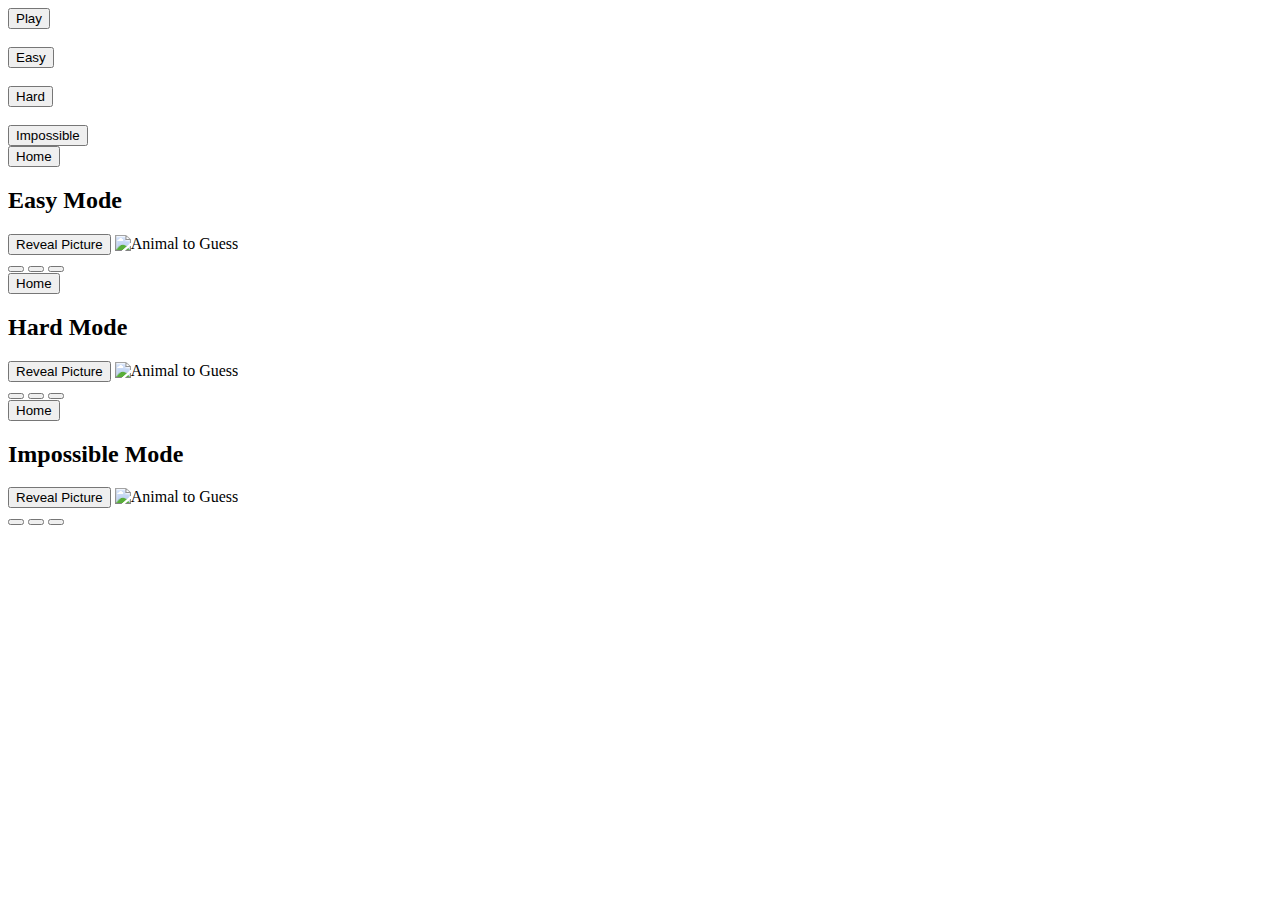
==== Animal Guessing Game.html @ 9f01ee43 "Add files via upload" ====
<!DOCTYPE html>
<html lang="en">
<head>
  <meta charset="UTF-8">
  <meta name="viewport" content="width=device-width, initial-scale=1.0">
  <title>Game Modes</title>
  <style link = "Final.css"></style>
</head>
<body>

  <div id="Homepage" class="mode">
    <button id="Play" onclick="play()">Play</button><br><br>
    <button id="specdiff" value="easy" onclick="selectMode('easyMode')">Easy</button><br><br>
    <button id="specdiff2" value="hard" onclick="selectMode('hardMode')">Hard</button><br><br>
    <button id="specdiff3" value="impossible" onclick="selectMode('impoMode')">Impossible</button>
  </div>

  <div id="easyMode" class="mode">
    <button id="Home" onclick="home()">Home</button><br>
    <h2>Easy Mode</h2>
    <button id="revealer" onclick="revealE()">Reveal Picture</button>
    <img id="randompic" src="" alt="Animal to Guess">
    <div id="choices">
      <button id="choice1" onclick="checkAnswer(1)"></button>
      <button id="choice2" onclick="checkAnswer(2)"></button>
      <button id="choice3" onclick="checkAnswer(3)"></button>
    </div>
  </div>

  <div id="hardMode" class="mode">
    <button id="Home" onclick="home()">Home</button><br>
    <div class="align">
      <h2>Hard Mode</h2>
      <button id="revealer2" onclick="revealH()">Reveal Picture</button>
      <img id="randompic2" src="" alt="Animal to Guess">
      <div id="choices">
        <button id="choice1" onclick="checkAnswer(1)"></button>
        <button id="choice2" onclick="checkAnswer(2)"></button>
        <button id="choice3" onclick="checkAnswer(3)"></button>
      </div>
    </div>
  </div>

  <div id="impoMode" class="mode">
    <button id="Home" onclick="home()">Home</button><br>
    <h2>Impossible Mode</h2>
    <button id="revealer3" onclick="revealI()">Reveal Picture</button>
    <img id="randompic3" src="" alt="Animal to Guess">
    <div id="choices">
      <button id="choice1" onclick="checkAnswer(1)"></button>
      <button id="choice2" onclick="checkAnswer(2)"></button>
      <button id="choice3" onclick="checkAnswer(3)"></button>
    </div>
  </div>

  <script src = "Final.js"></script>
</body>
</html>
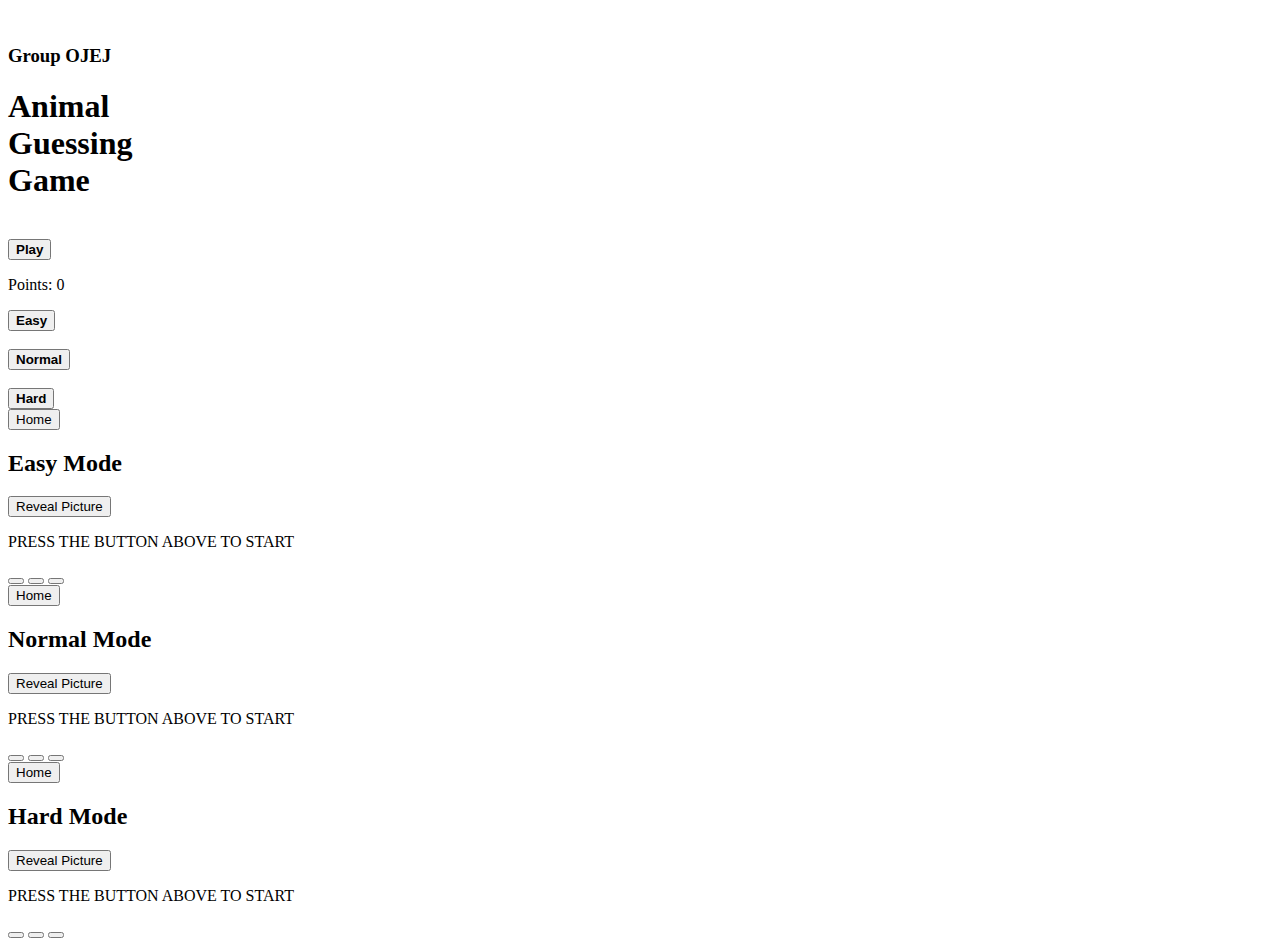
==== commit fc2f7157: "Update Animal Guessing Game.html" ====
--- a/Animal Guessing Game.html
+++ b/Animal Guessing Game.html
@@ -4,55 +4,369 @@
   <meta charset="UTF-8">
   <meta name="viewport" content="width=device-width, initial-scale=1.0">
   <title>Game Modes</title>
-  <style link = "Final.css"></style>
+  <link rel="stylesheet" href="temp1.css">
 </head>
 <body>
 
-  <div id="Homepage" class="mode">
-    <button id="Play" onclick="play()">Play</button><br><br>
-    <button id="specdiff" value="easy" onclick="selectMode('easyMode')">Easy</button><br><br>
-    <button id="specdiff2" value="hard" onclick="selectMode('hardMode')">Hard</button><br><br>
-    <button id="specdiff3" value="impossible" onclick="selectMode('impoMode')">Impossible</button>
+  <div class="frontpage-container">
+
+    <div class="logo-container">
+      <img class="group-logo" src="https://scontent.fmnl8-2.fna.fbcdn.net/v/t1.15752-9/399790816_1215787206476125_1094829681876521911_n.png?_nc_cat=103&ccb=1-7&_nc_sid=8cd0a2&_nc_eui2=AeFGOAvQQUpdVOsw8HFu95ko073gOVYLfvXTveA5Vgt-9aTFH7P6GI7PqtJ_Ksfx6r_mxko-9XAt8pmYq92oPLMP&_nc_ohc=1NZVK1UYUucAX8rRqNW&_nc_ht=scontent.fmnl8-2.fna&cb_e2o_trans=q&oh=03_AdR0W9djX_ZYdbgv9CgsISSHL10BSAhk7TBniF8DnIp6_A&oe=658F6E55" alt="">
+      <h3>Group OJEJ</h3>
+    </div>
+
+      <div class="title-container">  
+          <div class="title">
+              <h1>Animal<br>Guessing<br>Game</h1>
+          </div>  
+
+          <div class="logo">
+              <img class="logo-1" src="https://static.vecteezy.com/system/resources/previews/013/373/902/original/african-animals-silhouettes-set-giraffe-elephant-leopard-deer-rhinoceros-ostrich-zebra-lion-illustration-free-vector.jpg" alt="">
+          </div>
+      </div>
+      <p id="afternagguess" style="display: none;">bruh</p>
+
+      <div id="Homepage" class="mode">
+        <button class="play" id="Play" onclick="play()"> <b>Play</b></button>
+        <p id="points">Points: 0</p>
+        <div class="modes-container">
+          <button class="button" id="specdiff" value="easy" onclick="selectMode('eMode')"><b>Easy</b></button><br><br>
+          <button class="button" id="specdiff2" value="hard" onclick="selectMode('nMode')"><b>Normal</b></button><br><br>
+          <button class="button" id="specdiff3" value="impossible" onclick="selectMode('hMode')"><b>Hard</b></button>
+        </div>
+    </div>
+
   </div>
-
-  <div id="easyMode" class="mode">
-    <button id="Home" onclick="home()">Home</button><br>
-    <h2>Easy Mode</h2>
-    <button id="revealer" onclick="revealE()">Reveal Picture</button>
-    <img id="randompic" src="" alt="Animal to Guess">
-    <div id="choices">
-      <button id="choice1" onclick="checkAnswer(1)"></button>
-      <button id="choice2" onclick="checkAnswer(2)"></button>
-      <button id="choice3" onclick="checkAnswer(3)"></button>
-    </div>
-  </div>
-
-  <div id="hardMode" class="mode">
-    <button id="Home" onclick="home()">Home</button><br>
-    <div class="align">
-      <h2>Hard Mode</h2>
-      <button id="revealer2" onclick="revealH()">Reveal Picture</button>
-      <img id="randompic2" src="" alt="Animal to Guess">
+  <div class="game-container">
+    <div id="eMode" class="mode">
+      <button id="Home" onclick="home()">Home</button><br>
+      <h2>Easy Mode</h2>
+      <button id="revealer" onclick="revealE()">Reveal Picture</button>
+      <p id="par">PRESS THE BUTTON ABOVE TO START</p>
+      <img id="randompic" src=""  style="display: none;">
       <div id="choices">
         <button id="choice1" onclick="checkAnswer(1)"></button>
         <button id="choice2" onclick="checkAnswer(2)"></button>
         <button id="choice3" onclick="checkAnswer(3)"></button>
       </div>
     </div>
+
+    <div id="nMode" class="mode">
+      <button id="Home" onclick="home()">Home</button><br>
+        <h2>Normal Mode</h2>
+        <button id="revealer2" onclick="revealN()" >Reveal Picture</button>
+        <p id="par">PRESS THE BUTTON ABOVE TO START</p>
+        <img id="randompic2" src="" style="display: none;">
+        <div id="choices">
+          <button id="choice1" onclick="checkAnswer(1)"></button>
+          <button id="choice2" onclick="checkAnswer(2)"></button>
+          <button id="choice3" onclick="checkAnswer(3)"></button>
+        </div> 
+    </div>
+
+    <div id="hMode" class="mode">
+      <button id="Home" onclick="home()">Home</button><br>
+          <h2>Hard Mode</h2>
+          <button id="revealer3" onclick="revealH()">Reveal Picture</button>
+          <p id="par">PRESS THE BUTTON ABOVE TO START</p>
+          <img id="randompic3" src="" style="display: none;">
+          <div id="choices">
+            <button id="choice1" onclick="checkAnswer(1)"></button>
+            <button id="choice2" onclick="checkAnswer(2)"></button>
+            <button id="choice3" onclick="checkAnswer(3)"></button>
+          </div>
+    </div>
   </div>
-
-  <div id="impoMode" class="mode">
-    <button id="Home" onclick="home()">Home</button><br>
-    <h2>Impossible Mode</h2>
-    <button id="revealer3" onclick="revealI()">Reveal Picture</button>
-    <img id="randompic3" src="" alt="Animal to Guess">
-    <div id="choices">
-      <button id="choice1" onclick="checkAnswer(1)"></button>
-      <button id="choice2" onclick="checkAnswer(2)"></button>
-      <button id="choice3" onclick="checkAnswer(3)"></button>
-    </div>
-  </div>
-
-  <script src = "Final.js"></script>
+  <script>
+    var selectedMode = "";
+    var body = document.body.innerHTML;
+    var styles = document.head.innerHTML;
+    var count = 0;
+
+    function selectMode(mode) {
+
+      document.getElementById("specdiff").style.backgroundColor = "";
+      document.getElementById("specdiff2").style.backgroundColor = "";
+      document.getElementById("specdiff3").style.backgroundColor = "";
+
+      selectedMode = mode;
+
+      if (selectedMode === "eMode") {
+        document.getElementById("specdiff");
+      } else if (selectedMode === "nMode") {
+        document.getElementById("specdiff2");
+      } else if (selectedMode === "hMode") {
+        document.getElementById("specdiff3");
+      }
+
+
+      return;
+    }
+
+      function play(){      
+
+        if (selectedMode === ""){
+          alert("Please Select a Mode Before Playing!!");
+          return;
+        }
+
+      document.getElementById('Homepage').style.display = 'none';
+      var content = document.getElementById(selectedMode).innerHTML;
+      document.body.innerHTML = content;
+      var newStyles = `
+      body {
+            background: linear-gradient(180deg, #212529, #343a40, #495057, #212529);
+             min-height: 100vh;
+              font-family: 'Helvetica', sans-serif;
+              display: flex;
+            flex-direction: column;
+            align-items: center;
+          }
+          
+          p{
+            color: yellow;
+          }
+
+          button {
+            padding: 1em;
+            width: 400px;
+            border-radius: 100px;
+            margin: 5em 10px; 
+            height: 80px;
+            font-family: Arial, Helvetica, sans-serif;
+            font-size: 25px;
+            cursor: pointer;
+            transition: background-color 0.3s, color 0.3s; /* Add color transition */
+            background-color: #212529;
+            color: white;
+            border: 2px solid white;
+          }
+          
+          img {
+            height: 400px;
+            width: 800px;
+            object-fit: contain;
+            border: 2px solid white;
+            border-radius: 5%;
+          }
+
+          h2 {
+            font-size: 50px;
+            font-family: Arial;
+            color: white;
+          }
+
+          #easyMode button:not(#Home) {
+            margin: 10px;
+            }
+
+            #Home {
+            position: absolute;
+            top: 10px;
+            left: 10px;
+            margin-top: 1em !important;
+            }
+            
+            .button:hover, #Play:hover {
+            background-color: black; 
+            color: white; 
+            }
+
+            button:hover, .modes-container:hover {
+            background-color: white; 
+            color: black; 
+            }
+            `;
+
+      var styleElement = document.createElement('style');
+      styleElement.innerHTML = newStyles;
+
+      document.head.appendChild(styleElement);document.style.innerHTML = newStyles;
+
+      }
+
+
+      function home() {
+      
+      selectedMode = "";
+      document.head.innerHTML = styles;
+      document.body.innerHTML = body;
+
+      document.getElementById("points").innerHTML = 'Points: ' + count;
+
+      if(count >= 1){
+        document.getElementById("afternagguess").style.display = flex;
+      }
+
+      }
+
+    var randompicE;
+    var randompicN;
+    var randompiH;
+    var ranchoice;
+    
+    function revealE(){
+    var par = document.getElementById("par");
+    par.style.display = "none";
+    randompic.style.display = "block";
+    var pictureArray = [
+            "https://i.pinimg.com/474x/4b/95/ed/4b95ede28bbf7b683caa79d6896599f8.jpg",
+            "https://static.vecteezy.com/system/resources/previews/013/209/428/non_2x/simple-dog-silhouette-illustration-free-vector.jpg",
+            "https://encrypted-tbn0.gstatic.com/images?q=tbn:ANd9GcSiCkdsJhPt7iuj9VIfT9nEEsoLH7pHestHvw&usqp=CAU",
+            "https://clipart-library.com/images/5cR9Axdca.jpg",
+            "https://t3.ftcdn.net/jpg/02/89/76/76/360_F_289767655_HVfxlEKu6YwR9qBO6DOPB6sPwDha6UqD.jpg"
+        ];
+
+        var randomizer = Math.floor(Math.random() * pictureArray.length);
+        var randompicE = document.getElementById("randompic");
+        randompicE.src = pictureArray[randomizer];
+        document.getElementById("revealer").style.display = "none";
+
+        if(randomizer === 0){
+           ranchoice = "Elephant";
+        }
+        else if (randomizer === 1){
+           ranchoice = "Dog";
+        }
+        else if (randomizer === 2){   
+           ranchoice = "Cat";        
+        }
+        else if (randomizer === 3){ 
+           ranchoice = "Bird";          
+        }
+        else if (randomizer === 4){
+           ranchoice = "Fish";
+        }
+
+        Choices(1);
+    }
+
+    function revealN() {
+    var par = document.getElementById("par");
+    par.style.display = "none";
+    randompic2.style.display = "block";
+    var pictureArray = [
+            "https://media.istockphoto.com/id/1596679531/vector/silhouette-of-abstract-giraffe-with-exclamation-mark-as-line-drawing.jpg?s=612x612&w=0&k=20&c=LymhNjbfD0eEIfBX4ShQO2PGYRD7_lEdK7ThH3_iZjg=",
+            "https://m.media-amazon.com/images/I/410AIFoJqXL.jpg",
+            "https://thumbs.dreamstime.com/z/kangaroo-abstract-line-art-clip-art-design-white-background-97170625.jpg",
+            "https://st2.depositphotos.com/2172759/7628/v/450/depositphotos_76282513-stock-illustration-stylized-monkey-illustration-isolated-on.jpg",
+            "https://t4.ftcdn.net/jpg/00/19/92/69/360_F_19926974_mNVBBh9v5DQTOMjhxk4RNlbYvGkuqSiT.jpg"
+        ];
+
+        var randomizer = Math.floor(Math.random() * pictureArray.length);
+        var randompicN = document.getElementById("randompic2");
+        randompicN.src = pictureArray[randomizer];
+        document.getElementById("revealer2").style.display = "none";
+
+        if(randomizer === 0){
+           ranchoice = "Girrafe";
+        }
+        else if (randomizer === 1){
+           ranchoice = "Shark";
+        }
+        else if (randomizer === 2){   
+           ranchoice = "Kangaroo";        
+        }
+        else if (randomizer === 3){ 
+           ranchoice = "Monkey";          
+        }
+        else if (randomizer === 4){
+           ranchoice = "Hyena";
+        }
+
+        Choices(2);
+      
+    }
+
+    function revealH() {
+    var par = document.getElementById("par");
+    par.style.display = "none";
+    randompic3.style.display = "block";
+    var pictureArray = [
+            "https://img.freepik.com/premium-vector/coloring-pages-books-kids-cute-worm-cartoon-black-white_50699-848.jpg",
+            "https://thumbs.dreamstime.com/b/creative-quirky-line-drawing-cartoon-worm-original-151187049.jpg",
+            "https://thumbs.dreamstime.com/b/creative-quirky-line-drawing-cartoon-worm-original-151187049.jpg",
+            "https://thumbs.dreamstime.com/b/creative-quirky-line-drawing-cartoon-worm-original-151187049.jpg",
+            "https://thumbs.dreamstime.com/b/creative-quirky-line-drawing-cartoon-worm-original-151187049.jpg"
+        ];
+
+        var randomizer = Math.floor(Math.random() * pictureArray.length);
+        var randompicE = document.getElementById("randompic3");
+        randompicE.src = pictureArray[randomizer];
+        document.getElementById("revealer3").style.display = "none";
+
+        if(randomizer === 0){
+           ranchoice = "Worm";
+        }
+        else if (randomizer === 1){
+           ranchoice = "Worm";
+        }
+        else if (randomizer === 2){   
+           ranchoice = "Worm";        
+        }
+        else if (randomizer === 3){ 
+           ranchoice = "Worm";          
+        }
+        else if (randomizer === 4){
+           ranchoice = "Worm";
+        }
+
+        Choices(3); 
+    }
+
+    function randomizer(array) {
+        for (let i = array.length - 1; i > 0; i--) {
+            const j = Math.floor(Math.random() * (i + 1));
+            [array[i], array[j]] = [array[j], array[i]];
+        }
+        return array;
+    }
+
+    function Choices(num) {
+      if(num === 1){
+        var choices = ["Worm", "Dog", "Cat", "Bird", "Fish", "Elephant", "Lion", "Tiger", "Horse", "Monkey"];
+      }
+      else if(num === 2){
+        var choices = ["Giraffe", "Horse", "Kangaroo", "Dolphin", "Hyena", "Rabbit", "Shark", "Deer", "Tiger", "Monkey"];
+      }
+      else if(num === 3){
+        var choices = ["Worm", "Dog", "Cat", "Bird", "Fish", "Elephant", "Lion", "Tiger", "Horse", "Monkey"];
+      }
+
+        var removeran = choices.indexOf(ranchoice);
+
+        if (removeran !== -1) {
+            choices.splice(removeran, 1);
+        }
+
+        var choice2 = choices.slice(0, 2);
+
+        var choice3 = [...choice2, ranchoice];
+
+        choice3 = randomizer(choice3);
+ 
+        document.getElementById("choice1").innerHTML = choice3[0];
+        document.getElementById("choice2").innerHTML = choice3[1];
+        document.getElementById("choice3").innerHTML = choice3[2];
+
+    }
+
+    function checkAnswer(num) {
+      var choice = document.getElementById("choice" + num).innerHTML;
+      var resultParagraph = document.getElementById("afternagguess");
+
+      if (choice === ranchoice) {
+        count++;
+        home();
+      }
+      else{
+        home();
+      }
+    }
+
+
+
+  </script>
+
 </body>
 </html>
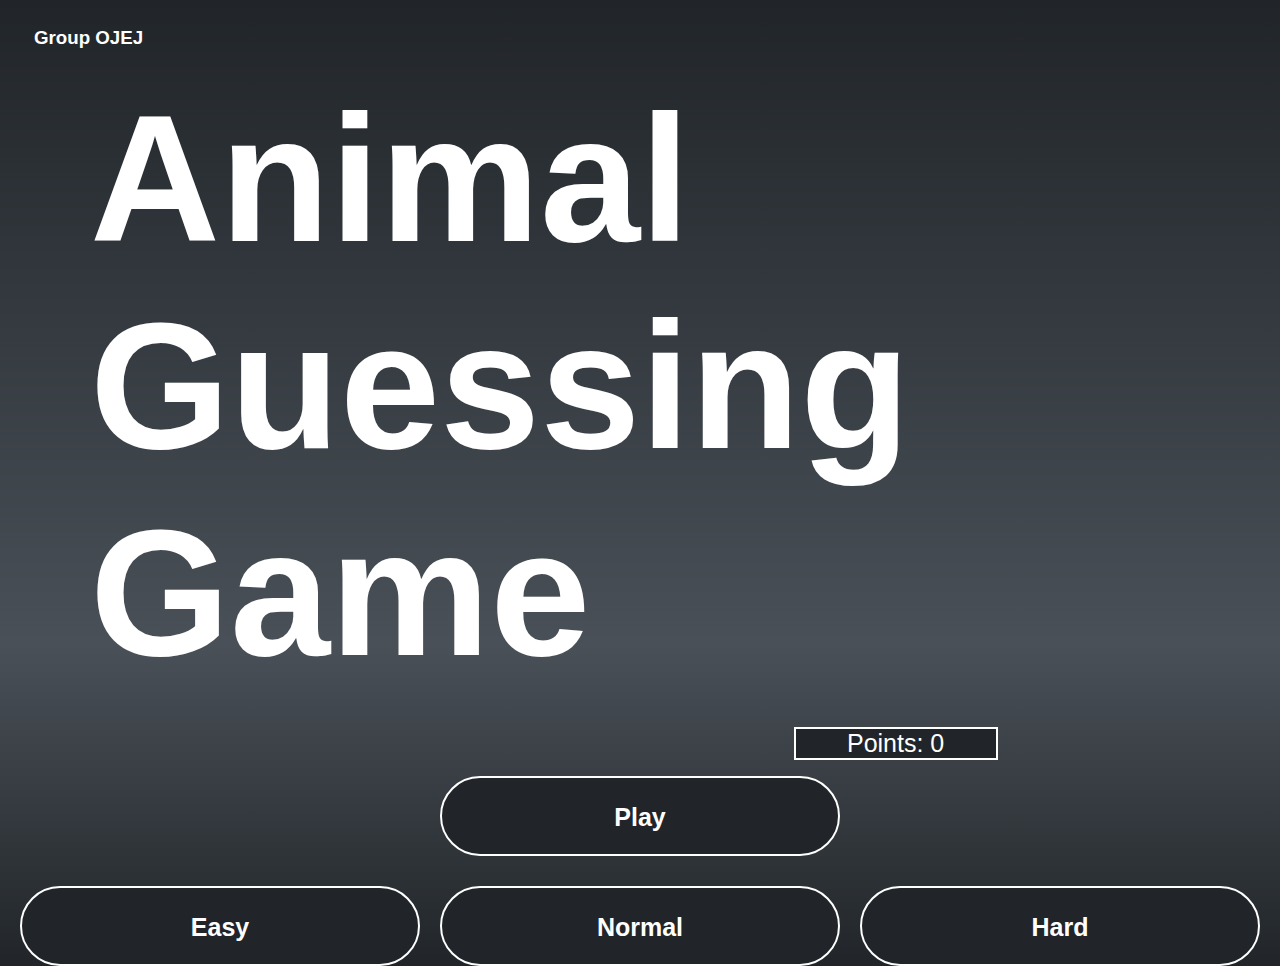
==== commit 6c5be82d: "Animal Guessing Game.html" ====
--- a/Animal Guessing Game.html
+++ b/Animal Guessing Game.html
@@ -4,7 +4,7 @@
   <meta charset="UTF-8">
   <meta name="viewport" content="width=device-width, initial-scale=1.0">
   <title>Game Modes</title>
-  <link rel="stylesheet" href="temp1.css">
+  <link rel="stylesheet" href="Final.css">
 </head>
 <body>
 
@@ -13,6 +13,7 @@
     <div class="logo-container">
       <img class="group-logo" src="https://scontent.fmnl8-2.fna.fbcdn.net/v/t1.15752-9/399790816_1215787206476125_1094829681876521911_n.png?_nc_cat=103&ccb=1-7&_nc_sid=8cd0a2&_nc_eui2=AeFGOAvQQUpdVOsw8HFu95ko073gOVYLfvXTveA5Vgt-9aTFH7P6GI7PqtJ_Ksfx6r_mxko-9XAt8pmYq92oPLMP&_nc_ohc=1NZVK1UYUucAX8rRqNW&_nc_ht=scontent.fmnl8-2.fna&cb_e2o_trans=q&oh=03_AdR0W9djX_ZYdbgv9CgsISSHL10BSAhk7TBniF8DnIp6_A&oe=658F6E55" alt="">
       <h3>Group OJEJ</h3>
+      <p id="points">Points: 0</p>
     </div>
 
       <div class="title-container">  
@@ -24,11 +25,10 @@
               <img class="logo-1" src="https://static.vecteezy.com/system/resources/previews/013/373/902/original/african-animals-silhouettes-set-giraffe-elephant-leopard-deer-rhinoceros-ostrich-zebra-lion-illustration-free-vector.jpg" alt="">
           </div>
       </div>
-      <p id="afternagguess" style="display: none;">bruh</p>
 
       <div id="Homepage" class="mode">
+        <p id="ans">Please select a dificulty and press Play.</p>
         <button class="play" id="Play" onclick="play()"> <b>Play</b></button>
-        <p id="points">Points: 0</p>
         <div class="modes-container">
           <button class="button" id="specdiff" value="easy" onclick="selectMode('eMode')"><b>Easy</b></button><br><br>
           <button class="button" id="specdiff2" value="hard" onclick="selectMode('nMode')"><b>Normal</b></button><br><br>
@@ -42,8 +42,8 @@
       <button id="Home" onclick="home()">Home</button><br>
       <h2>Easy Mode</h2>
       <button id="revealer" onclick="revealE()">Reveal Picture</button>
-      <p id="par">PRESS THE BUTTON ABOVE TO START</p>
-      <img id="randompic" src=""  style="display: none;">
+      <p id="par"><b>PRESS THE BUTTON ABOVE TO START</b></p>
+      <img id="randompic" src="" style="display: none;">
       <div id="choices">
         <button id="choice1" onclick="checkAnswer(1)"></button>
         <button id="choice2" onclick="checkAnswer(2)"></button>
@@ -55,7 +55,7 @@
       <button id="Home" onclick="home()">Home</button><br>
         <h2>Normal Mode</h2>
         <button id="revealer2" onclick="revealN()" >Reveal Picture</button>
-        <p id="par">PRESS THE BUTTON ABOVE TO START</p>
+        <p id="par"><b>PRESS THE BUTTON ABOVE TO START</b></p>
         <img id="randompic2" src="" style="display: none;">
         <div id="choices">
           <button id="choice1" onclick="checkAnswer(1)"></button>
@@ -68,7 +68,7 @@
       <button id="Home" onclick="home()">Home</button><br>
           <h2>Hard Mode</h2>
           <button id="revealer3" onclick="revealH()">Reveal Picture</button>
-          <p id="par">PRESS THE BUTTON ABOVE TO START</p>
+          <p id="par"><b>PRESS THE BUTTON ABOVE TO START</b></p>
           <img id="randompic3" src="" style="display: none;">
           <div id="choices">
             <button id="choice1" onclick="checkAnswer(1)"></button>
@@ -111,9 +111,9 @@
         }
 
       document.getElementById('Homepage').style.display = 'none';
-      var content = document.getElementById(selectedMode).innerHTML;
-      document.body.innerHTML = content;
-      var newStyles = `
+      var page = document.getElementById(selectedMode).innerHTML;
+      document.body.innerHTML = page;
+      var newStyle = `
       body {
             background: linear-gradient(180deg, #212529, #343a40, #495057, #212529);
              min-height: 100vh;
@@ -124,6 +124,7 @@
           }
           
           p{
+            font-size: 50px;
             color: yellow;
           }
 
@@ -176,12 +177,16 @@
             background-color: white; 
             color: black; 
             }
+
+            #choices{
+              display: none;
+            }
             `;
 
       var styleElement = document.createElement('style');
-      styleElement.innerHTML = newStyles;
-
-      document.head.appendChild(styleElement);document.style.innerHTML = newStyles;
+      styleElement.innerHTML = newStyle;
+
+      document.head.appendChild(styleElement);document.style.innerHTML = newStyle;
 
       }
 
@@ -189,32 +194,36 @@
       function home() {
       
       selectedMode = "";
+      var resultParagraph = document.getElementById("afternagguess");
       document.head.innerHTML = styles;
       document.body.innerHTML = body;
 
+      if(count >= 1){
       document.getElementById("points").innerHTML = 'Points: ' + count;
-
-      if(count >= 1){
-        document.getElementById("afternagguess").style.display = flex;
-      }
+      document.getElementById("ans").innerHTML = say;
+      }
+        
 
       }
 
     var randompicE;
     var randompicN;
-    var randompiH;
+    var randompicH;
     var ranchoice;
     
     function revealE(){
     var par = document.getElementById("par");
     par.style.display = "none";
     randompic.style.display = "block";
+    document.getElementById("choices").style.display = "block";
     var pictureArray = [
             "https://i.pinimg.com/474x/4b/95/ed/4b95ede28bbf7b683caa79d6896599f8.jpg",
             "https://static.vecteezy.com/system/resources/previews/013/209/428/non_2x/simple-dog-silhouette-illustration-free-vector.jpg",
             "https://encrypted-tbn0.gstatic.com/images?q=tbn:ANd9GcSiCkdsJhPt7iuj9VIfT9nEEsoLH7pHestHvw&usqp=CAU",
             "https://clipart-library.com/images/5cR9Axdca.jpg",
-            "https://t3.ftcdn.net/jpg/02/89/76/76/360_F_289767655_HVfxlEKu6YwR9qBO6DOPB6sPwDha6UqD.jpg"
+            "https://t3.ftcdn.net/jpg/02/89/76/76/360_F_289767655_HVfxlEKu6YwR9qBO6DOPB6sPwDha6UqD.jpg",
+            "https://t4.ftcdn.net/jpg/01/18/06/43/360_F_118064389_1LHK8YgS0xnX4sqisLovEyiav3ddE0A5.jpg",
+            "https://i.pinimg.com/originals/df/fc/55/dffc5520b96dc2a818c21b3e5e331f84.png"
         ];
 
         var randomizer = Math.floor(Math.random() * pictureArray.length);
@@ -237,6 +246,12 @@
         else if (randomizer === 4){
            ranchoice = "Fish";
         }
+        else if (randomizer === 5){
+           ranchoice = "Horse";
+        }
+        else if (randomizer === 6){
+           ranchoice = "Lion";
+        }
 
         Choices(1);
     }
@@ -245,12 +260,16 @@
     var par = document.getElementById("par");
     par.style.display = "none";
     randompic2.style.display = "block";
+    document.getElementById("choices").style.display = "block";
     var pictureArray = [
-            "https://media.istockphoto.com/id/1596679531/vector/silhouette-of-abstract-giraffe-with-exclamation-mark-as-line-drawing.jpg?s=612x612&w=0&k=20&c=LymhNjbfD0eEIfBX4ShQO2PGYRD7_lEdK7ThH3_iZjg=",
-            "https://m.media-amazon.com/images/I/410AIFoJqXL.jpg",
-            "https://thumbs.dreamstime.com/z/kangaroo-abstract-line-art-clip-art-design-white-background-97170625.jpg",
-            "https://st2.depositphotos.com/2172759/7628/v/450/depositphotos_76282513-stock-illustration-stylized-monkey-illustration-isolated-on.jpg",
-            "https://t4.ftcdn.net/jpg/00/19/92/69/360_F_19926974_mNVBBh9v5DQTOMjhxk4RNlbYvGkuqSiT.jpg"
+            "https://i.pinimg.com/736x/b2/84/c4/b284c46bb51a9f5ed5a4bc815f5d63e7.jpg",
+            "https://png.pngtree.com/png-clipart/20210620/original/pngtree-tiger-silhouette-happy-png-image_6439056.jpg",
+            "https://www.shutterstock.com/image-illustration/isolated-image-lynx-drawing-silhouette-260nw-1858605136.jpg",
+            "https://cdn1.vectorstock.com/i/1000x1000/24/30/coyote-silhouette-vector-432430.jpg",
+            "https://encrypted-tbn0.gstatic.com/images?q=tbn:ANd9GcT3tPq4R40R24UdqrDq_nmpNRaZF7zB-s3qdGlTSu2i7Kfi6kdzVOMiQnrZ8pB2do4Hfws&usqp=CAU",
+            "https://gallery.yopriceville.com/var/albums/Free-Clipart-Pictures/Silhouettes-PNG/Moose_Silhouette_PNG_Clip_Art_Image.png?m=1488081302",
+            "https://i.pinimg.com/736x/20/d2/82/20d2824c0412cfa577a8883d353449af.jpg"
+
         ];
 
         var randomizer = Math.floor(Math.random() * pictureArray.length);
@@ -259,19 +278,25 @@
         document.getElementById("revealer2").style.display = "none";
 
         if(randomizer === 0){
-           ranchoice = "Girrafe";
+           ranchoice = "Cheetah";
         }
         else if (randomizer === 1){
-           ranchoice = "Shark";
+           ranchoice = "Tiger";
         }
         else if (randomizer === 2){   
-           ranchoice = "Kangaroo";        
+           ranchoice = "Lynx";        
         }
         else if (randomizer === 3){ 
-           ranchoice = "Monkey";          
+           ranchoice = "Coyote";          
         }
         else if (randomizer === 4){
-           ranchoice = "Hyena";
+           ranchoice = "Leopard";
+        }
+        else if (randomizer === 5){
+           ranchoice = "Moose";
+        }
+        else if (randomizer === 6){
+           ranchoice = "Elk";
         }
 
         Choices(2);
@@ -282,33 +307,42 @@
     var par = document.getElementById("par");
     par.style.display = "none";
     randompic3.style.display = "block";
+    document.getElementById("choices").style.display = "block";
     var pictureArray = [
-            "https://img.freepik.com/premium-vector/coloring-pages-books-kids-cute-worm-cartoon-black-white_50699-848.jpg",
-            "https://thumbs.dreamstime.com/b/creative-quirky-line-drawing-cartoon-worm-original-151187049.jpg",
-            "https://thumbs.dreamstime.com/b/creative-quirky-line-drawing-cartoon-worm-original-151187049.jpg",
-            "https://thumbs.dreamstime.com/b/creative-quirky-line-drawing-cartoon-worm-original-151187049.jpg",
-            "https://thumbs.dreamstime.com/b/creative-quirky-line-drawing-cartoon-worm-original-151187049.jpg"
+            "https://thumbs.dreamstime.com/b/standing-axolotl-silhouette-front-view-isolated-white-background-193250367.jpg",
+            "https://st3.depositphotos.com/6305928/35405/v/450/depositphotos_354055300-stock-illustration-black-silhouette-atlantic-puffin-bird.jpg",
+            "https://i.etsystatic.com/29160928/r/il/2c24a3/4291279122/il_fullxfull.4291279122_bvu1.jpg",
+            "https://cdn5.vectorstock.com/i/1000x1000/72/49/muntjac-deer-silhouette-vector-37057249.jpg",
+            "https://w7.pngwing.com/pngs/303/176/png-transparent-whiskers-silhouette-chinchilla-black-and-white-silhouette-mammal-animals-cat-like-mammal.png",
+            "https://i.pinimg.com/originals/ee/03/e2/ee03e250421d7ab281c22435acb8826d.png",
+            "https://i.pngimg.me/thumb/f/720/5634752082083840.jpg"
         ];
 
         var randomizer = Math.floor(Math.random() * pictureArray.length);
-        var randompicE = document.getElementById("randompic3");
-        randompicE.src = pictureArray[randomizer];
+        var randompicH = document.getElementById("randompic3");
+        randompicH.src = pictureArray[randomizer];
         document.getElementById("revealer3").style.display = "none";
 
         if(randomizer === 0){
-           ranchoice = "Worm";
+           ranchoice = "Axolotl";
         }
         else if (randomizer === 1){
-           ranchoice = "Worm";
+           ranchoice = "Puffin";
         }
         else if (randomizer === 2){   
-           ranchoice = "Worm";        
+           ranchoice = "Pangolin";        
         }
         else if (randomizer === 3){ 
-           ranchoice = "Worm";          
+           ranchoice = "Muntjac";          
         }
         else if (randomizer === 4){
-           ranchoice = "Worm";
+           ranchoice = "Chinchilla";
+        }
+        else if (randomizer === 5){
+           ranchoice = "Narwhal";
+        }
+        else if (randomizer === 6){
+           ranchoice = "Cassowary";
         }
 
         Choices(3); 
@@ -323,21 +357,20 @@
     }
 
     function Choices(num) {
+      var choices;
       if(num === 1){
-        var choices = ["Worm", "Dog", "Cat", "Bird", "Fish", "Elephant", "Lion", "Tiger", "Horse", "Monkey"];
+        choices = ["Worm", "Dog", "Cat", "Bird", "Fish", "Elephant", "Lion", "Tiger", "Horse", "Monkey"];
       }
       else if(num === 2){
-        var choices = ["Giraffe", "Horse", "Kangaroo", "Dolphin", "Hyena", "Rabbit", "Shark", "Deer", "Tiger", "Monkey"];
+        choices = ['Cheetah','Leopard','Panther','Lion','Tiger','Jaguar','Cougar','Deer','Lynx','Elk','Coyote','Moose'];
       }
       else if(num === 3){
-        var choices = ["Worm", "Dog", "Cat", "Bird", "Fish", "Elephant", "Lion", "Tiger", "Horse", "Monkey"];
+        choices = ["Axolotl", "Cassowary", "Muntjac", "Narwhal", "Chinchilla", "Coelacanth", "Pangolin", "Capybara", "Potoo", "Puffin"];
       }
 
         var removeran = choices.indexOf(ranchoice);
 
-        if (removeran !== -1) {
-            choices.splice(removeran, 1);
-        }
+        choices.splice(removeran, 1);
 
         var choice2 = choices.slice(0, 2);
 
@@ -348,25 +381,26 @@
         document.getElementById("choice1").innerHTML = choice3[0];
         document.getElementById("choice2").innerHTML = choice3[1];
         document.getElementById("choice3").innerHTML = choice3[2];
-
-    }
+    }
+
+    var say;
 
     function checkAnswer(num) {
       var choice = document.getElementById("choice" + num).innerHTML;
-      var resultParagraph = document.getElementById("afternagguess");
 
       if (choice === ranchoice) {
         count++;
+        say = 'Your last guess was correct, You earned 1 Point';
         home();
       }
       else{
+        say = 'Your last guess was wrong, Unfortunately no points for you';
         home();
       }
     }
-
-
 
   </script>
 
 </body>
 </html>
+
--- a/Final.css
+++ b/Final.css
@@ -0,0 +1,137 @@
+  .mode {
+    display: none;
+  }
+#Homepage {
+display: flex;
+align-items: center;
+}
+
+#Homepage {
+  display: flex;
+  align-items: center;
+}
+
+#Homepage .play {
+  padding: 1em;
+  width: 100px;
+  border-radius: 10px
+
+}
+
+#Home {
+  position: absolute;
+  top: 10px;
+  left: 10px;
+}
+
+body {
+  margin: 0;
+  padding: 0;
+  height: 100%;
+}
+
+.frontpage-container {
+  background: linear-gradient(180deg, #212529, #343a40, #495057, #212529);
+  min-height: 100vh;
+}
+
+.logo-container {
+    margin-left: 1em;
+    padding: .5em;
+    display: flex;
+    align-items: center; 
+    color: white;
+    font-family: Arial, Helvetica, sans-serif;
+  }
+
+.group-logo {
+    height: 35px;
+    margin-right: 10px; 
+  }
+  
+
+  .title-container {
+    display: flex;
+    align-items: center;
+    justify-content: space-between;
+}
+
+.title {
+    color: white;
+    font-size: 90px;
+    margin: 0px 1em 1em 1em; 
+    font-family: Arial, Helvetica, sans-serif;
+}
+
+.title h1 {
+    margin: 0;
+}
+
+.logo-1 {
+    border-radius: 100%;
+    height: 70vh;
+    margin-right: 5em;
+}
+
+#Homepage {
+    display: flex;
+    flex-direction: column;
+    align-items: center;
+}
+
+.modes-container {
+  display: flex;
+  align-items: center;
+  flex-direction: row; 
+}
+
+.button,
+#Play {
+  padding: 1em;
+  width: 400px;
+  border-radius: 100px;
+  margin: 0 10px; 
+  height: 80px;
+  font-family: Arial, Helvetica, sans-serif;
+  font-size: 25px;
+  cursor: pointer;
+  transition: background-color 0.3s, color 0.3s; /* Add color transition */
+  background-color: #212529;
+  color: white;
+  border: 2px solid white;
+}
+
+.button:hover, #Play:hover {
+  background-color: black; 
+  color: white; 
+}
+
+#Play {
+  margin-top: -60px;
+  margin-bottom: 30px;
+  height: 80px !important;
+  width: 400px !important;
+  border-radius: 100px !important;
+}
+
+.button:focus,
+#Play:focus {
+  background-color: white;
+  color: black;
+  outline: none; 
+}
+
+p#points {
+  position: fixed;
+  bottom: 115px;
+  left: 62%;
+  font-family: Arial, Helvetica, sans-serif;
+  font-size: 25px;
+  cursor: pointer;
+  transition: background-color 0.3s, color 0.3s;
+  background-color: #212529;
+  color: white;
+  border: 2px solid white;
+  text-align: center;
+  width: 200px;
+}
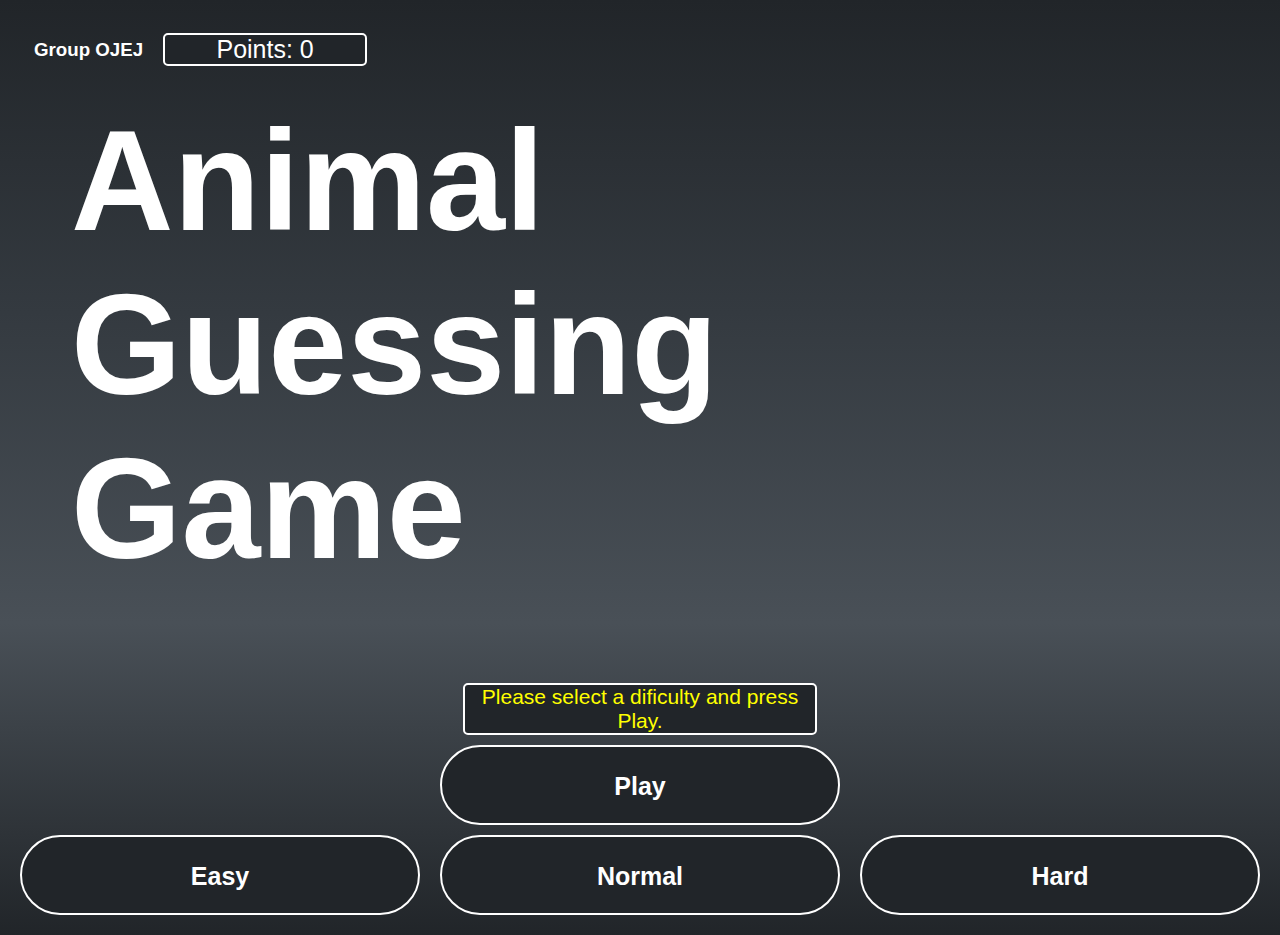
==== commit ea9370aa: "AnimalGuessingGame.html" ====
--- a/Animal Guessing Game.html
+++ b/Animal Guessing Game.html
@@ -3,7 +3,7 @@
 <head>
   <meta charset="UTF-8">
   <meta name="viewport" content="width=device-width, initial-scale=1.0">
-  <title>Game Modes</title>
+  <title>Animal Guessing Game</title>
   <link rel="stylesheet" href="Final.css">
 </head>
 <body>
--- a/Final.css
+++ b/Final.css
@@ -1,6 +1,6 @@
-  .mode {
-    display: none;
-  }
+.mode {
+  display: none;
+}
 #Homepage {
 display: flex;
 align-items: center;
@@ -58,7 +58,7 @@
 
 .title {
     color: white;
-    font-size: 90px;
+    font-size: 71px;
     margin: 0px 1em 1em 1em; 
     font-family: Arial, Helvetica, sans-serif;
 }
@@ -69,7 +69,7 @@
 
 .logo-1 {
     border-radius: 100%;
-    height: 70vh;
+    height: 60vh;
     margin-right: 5em;
 }
 
@@ -90,7 +90,7 @@
   padding: 1em;
   width: 400px;
   border-radius: 100px;
-  margin: 0 10px; 
+  margin: -20px 10px 20px; 
   height: 80px;
   font-family: Arial, Helvetica, sans-serif;
   font-size: 25px;
@@ -122,8 +122,7 @@
 }
 
 p#points {
-  position: fixed;
-  bottom: 115px;
+  position: static ;
   left: 62%;
   font-family: Arial, Helvetica, sans-serif;
   font-size: 25px;
@@ -134,4 +133,22 @@
   border: 2px solid white;
   text-align: center;
   width: 200px;
+  border-radius: 5px;
+  margin-left: 20px;
+  
 }
+#ans {
+  position:static;
+  right: 62%;
+  font-family: Arial, Helvetica, sans-serif;
+  font-size: 21px;
+  background-color: #212529;
+  color: yellow;
+  border: 2px solid white;
+  text-align: center;
+  width: 350px;
+  border-radius: 5px;
+  display: flex;
+  margin-bottom: 70px !important;
+}
+
